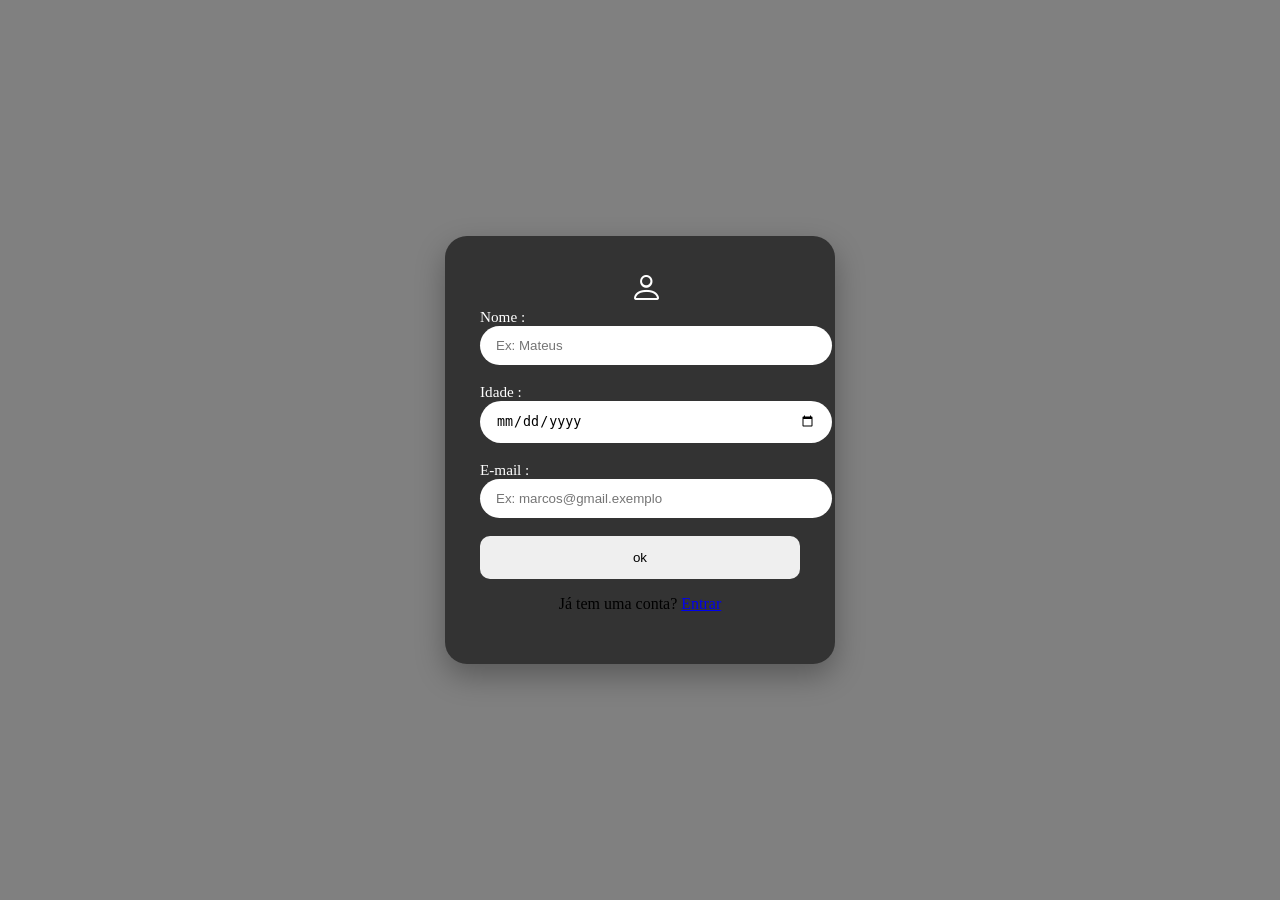
==== cadastro.html @ c46a197f "atu" ====
<!DOCTYPE html>
<html lang="pt-br">
<head>
    <link rel="stylesheet" href="cadastro.css">
    <meta charset="UTF-8">
    <meta name="viewport" content="width=device-width, initial-scale=1.0">
    <title>Cadastro</title>
    <link rel="stylesheet" href="https://cdn.jsdelivr.net/npm/bootstrap-icons@1.13.1/font/bootstrap-icons.min.css">
</head>
<body>
   
    <!--cadastro-->
    <nav class="cadastro">
         <div class="a">
            <!---->
            <a href="#"><span><i class="bi bi-person"></i></span></a>
         </div>
        <form action="https://api.sheetmonkey.io/form/wak7xengUVLedQxJ6sTFrD" method="post">
            <div class="nome">
                <label for="nome">Nome :</label>
            <input type="text" placeholder="Ex: Mateus" name="nome" required>
        </div>
        <!---->
        <div class="idade">
            <label for="idade">Idade :</label>
            <input type="date" name="idade" id="idade"  required >
        </div>
        <!---->
        <div class="email">
            <label for="e-mail">E-mail :</label>
            <input type="email" name="e-mail" placeholder="Ex: marcos@gmail.exemplo" required>
        </div>
        <button type="submit" onclick="ok()" >ok</button>
        </form>
        <!--login-->
        <p>Já tem uma conta? <a href="entrar.html">Entrar</a></p>
    </nav>
    <!--script-->
    <script src="cadastro.js"></script>
</body>
</html>
---- cadastro.css ----
.cadastro{
    background: #333;
    border-radius: 22px;
    
}
body{
    min-height: 100vh;
    margin: 0;
    padding: 0;
    display: flex;
    justify-content: center;
    align-items: center;
    background: gray;
}
.cadastro{
    background: #333;
    border-radius: 22px;
    width: min(320px, calc(100% - 32px));
    padding: 35px;
    box-shadow: 0 12px 30px rgba(0, 0, 0, 0.3);
}
.cadastro form{
    display: flex;
    flex-direction: column;
    gap: 18px;
}
.cadastro > div{
    display: flex;
    flex-direction: column;
    gap: 8px;
}
.cadastro label {
    color: white;
    font-size: 0.95rem;
}
input{
    width: 100%;
    border: none;
    padding: 12px 16px;
    border-radius: 22px;
    outline: none;
}
button{
    width: 100%;
    border: none;
    padding: 14px 16px;
    border-radius: 10px;
    cursor: pointer;
}
.a a{
    margin-left: 150px;
    font-size: 33px;
    color: white;
}
.cadastro p {
    text-align: center;
}
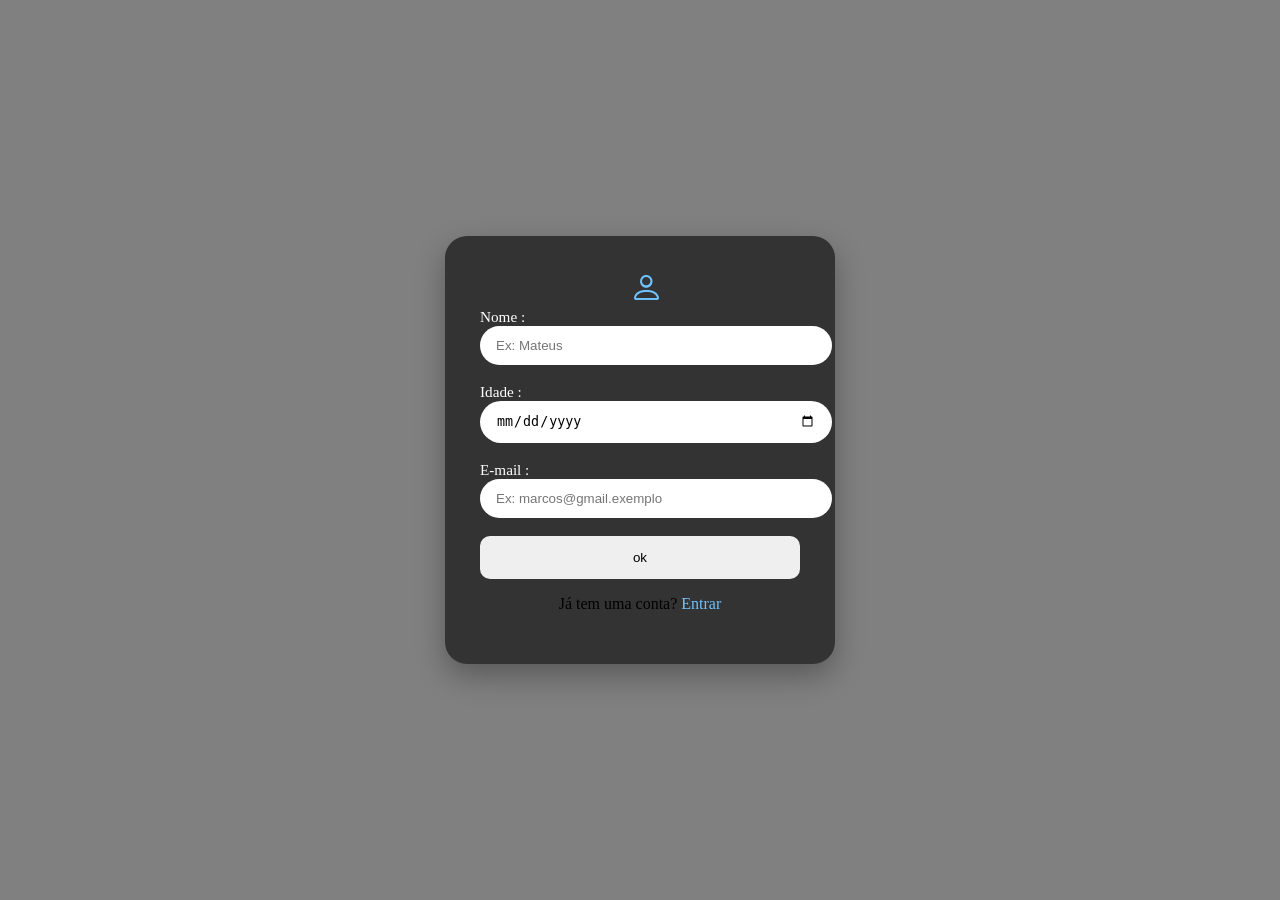
==== commit 1aa954bd: "atualização" ====
--- a/cadastro.html
+++ b/cadastro.html
@@ -15,7 +15,7 @@
             <!---->
             <a href="#"><span><i class="bi bi-person"></i></span></a>
          </div>
-        <form action="https://api.sheetmonkey.io/form/wak7xengUVLedQxJ6sTFrD" method="post">
+        <form action="https://api.sheetmonkey.io/form/hk8kriJtTTHQnveX8xPjzj" method="post">
             <div class="nome">
                 <label for="nome">Nome :</label>
             <input type="text" placeholder="Ex: Mateus" name="nome" required>
--- a/cadastro.css
+++ b/cadastro.css
@@ -54,4 +54,11 @@
 }
 .cadastro p {
     text-align: center;
+}
+.cadastro a {
+    text-decoration: none;
+    color:  #6fc3ff;
+}
+.cadastro a:hover{
+    text-decoration: underline;
 }
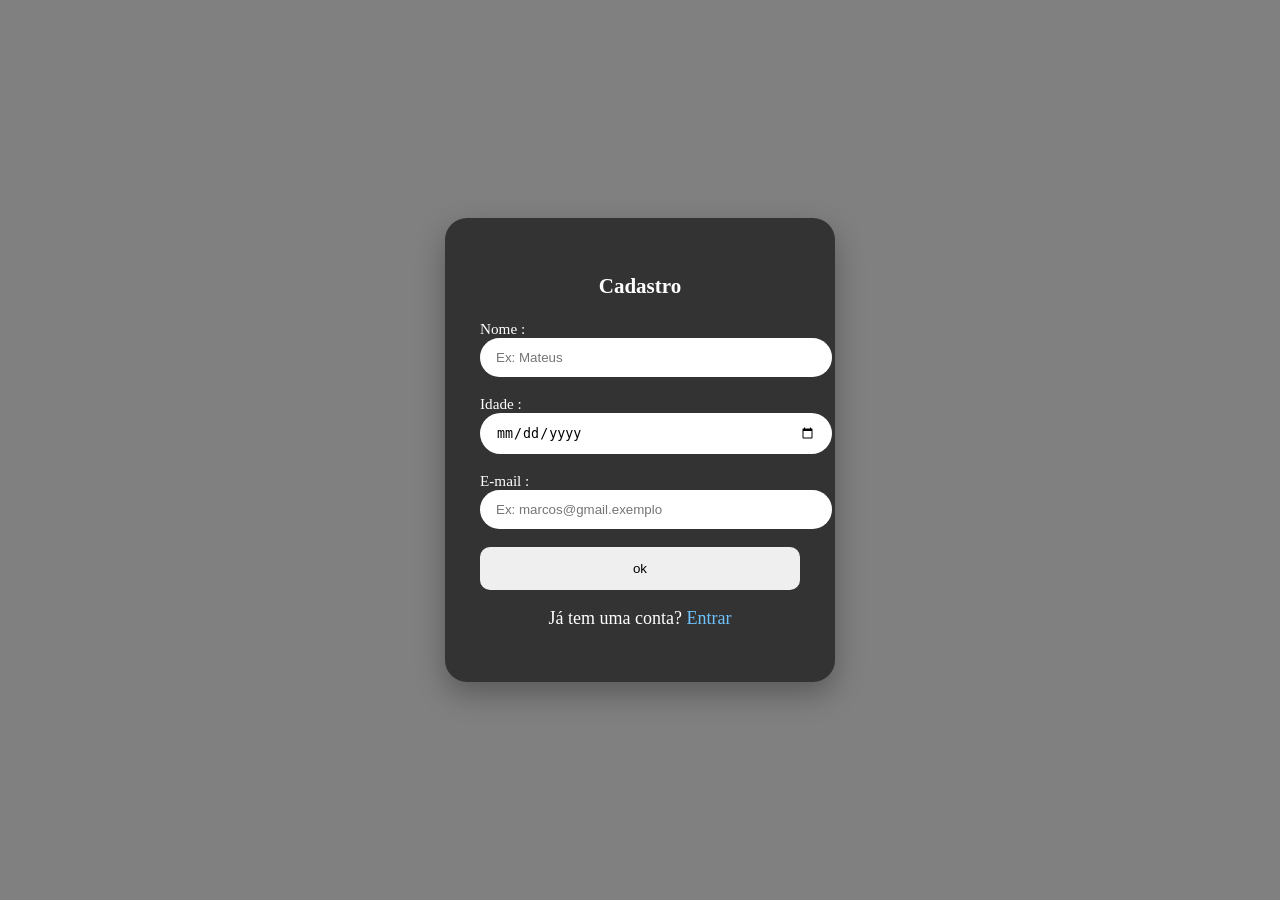
==== commit ef61a1dd: "atualização" ====
--- a/cadastro.html
+++ b/cadastro.html
@@ -13,7 +13,7 @@
     <nav class="cadastro">
          <div class="a">
             <!---->
-            <a href="#"><span><i class="bi bi-person"></i></span></a>
+            <h3 style="text-align: center; color: white; font-size: 21px;">Cadastro</h3>
          </div>
         <form action="https://api.sheetmonkey.io/form/hk8kriJtTTHQnveX8xPjzj" method="post">
             <div class="nome">
--- a/cadastro.css
+++ b/cadastro.css
@@ -2,6 +2,11 @@
     background: #333;
     border-radius: 22px;
     
+}
+.cadastro p {
+    color: white;
+    font-size: 18px;
+
 }
 body{
     min-height: 100vh;
